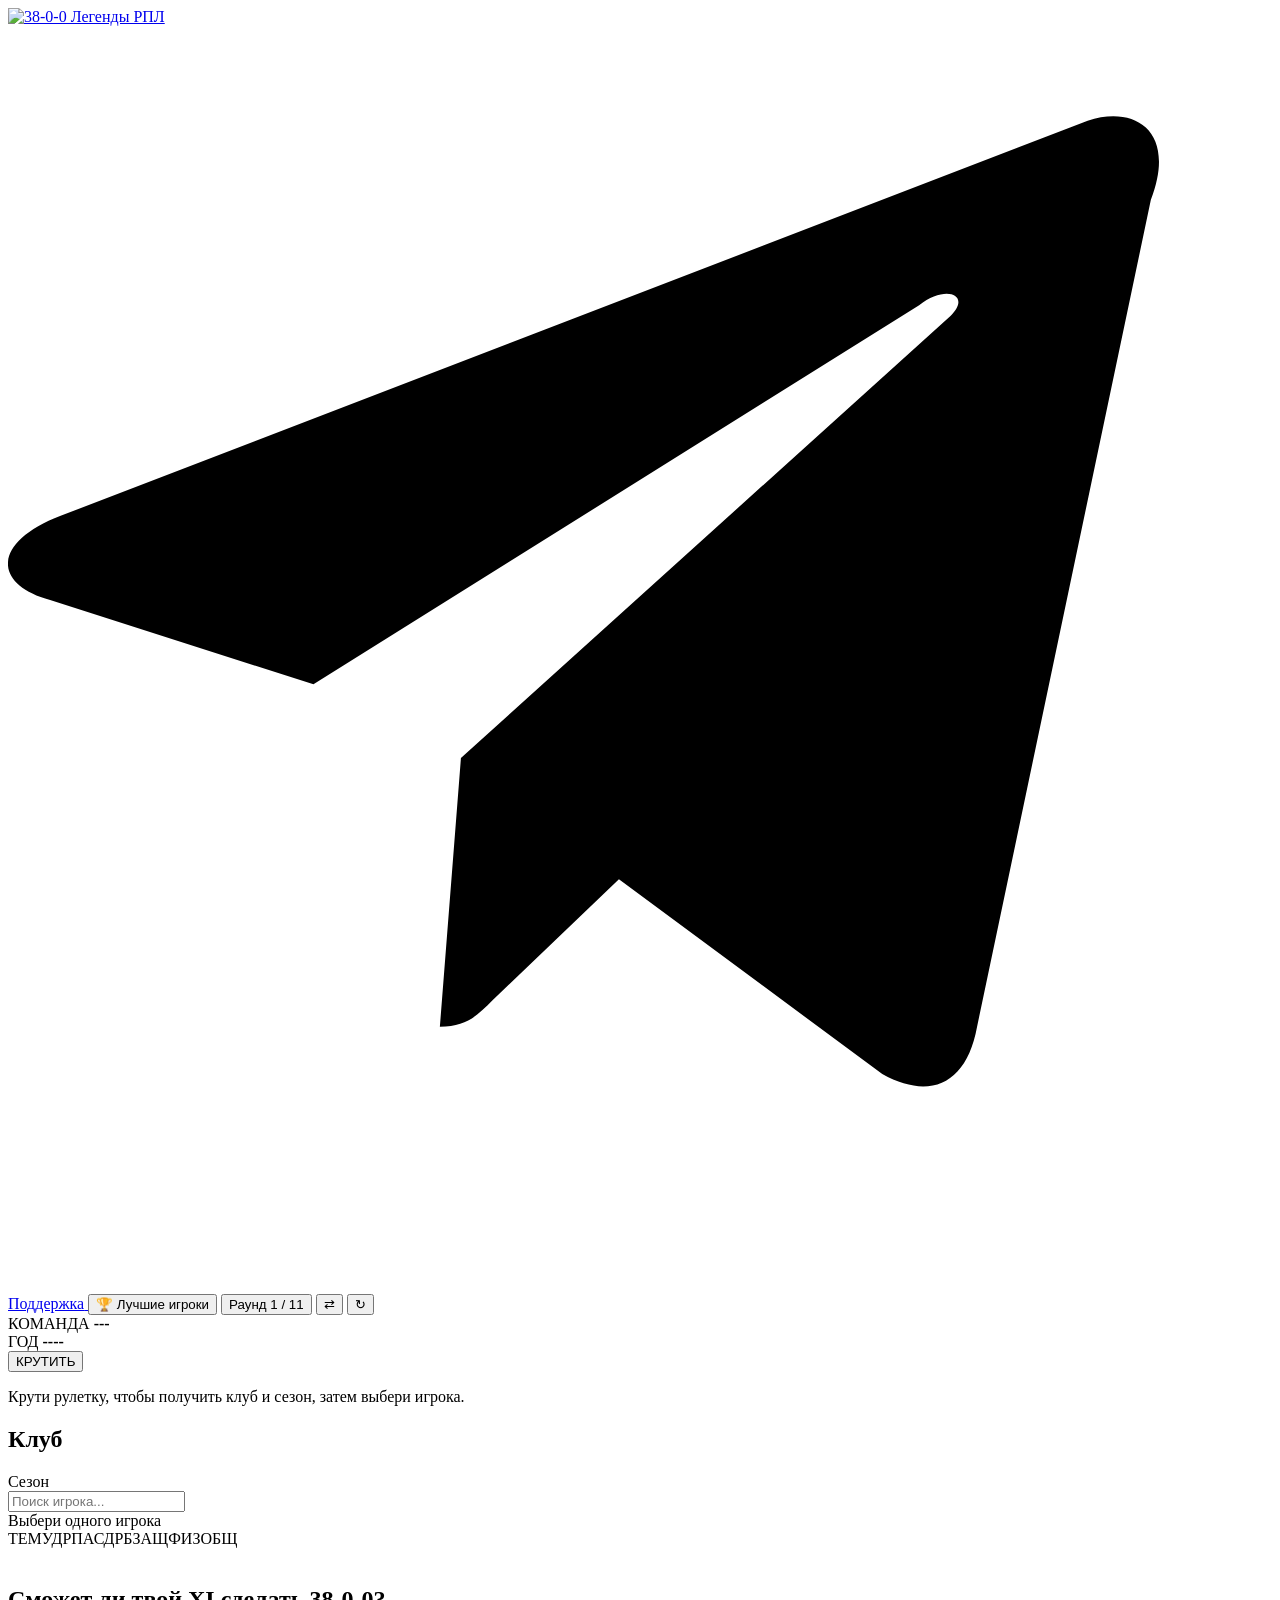
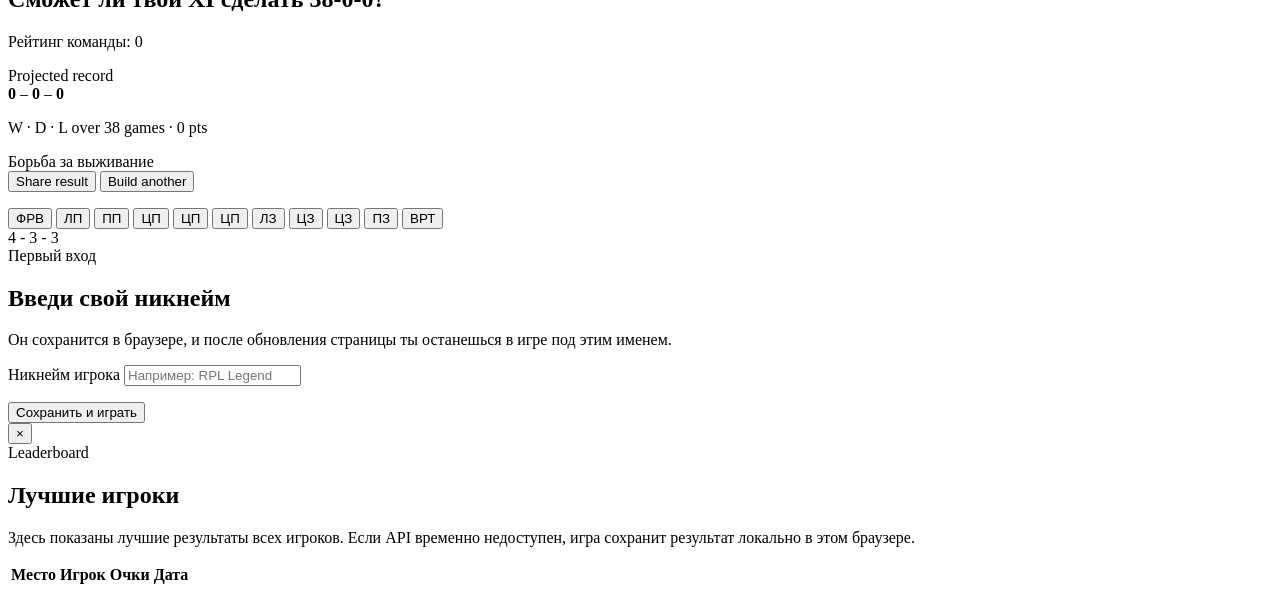
==== draft_xi_static_game/game/index.html @ 19d1f9e4 "Open game in dedicated page" ====
<!doctype html>
<html lang="ru">
<head>
  <meta charset="utf-8" />
  <meta name="viewport" content="width=device-width, initial-scale=1" />
  <title>Игра — 38-0-0 Легенды РПЛ</title>
  <link rel="stylesheet" href="/styles.css" />
</head>
<body data-page="game">
  <div class="app-shell">
    <div class="top-glow"></div>

    <header class="app-header game-header" id="appHeader">
      <a class="brand-mini game-brand" href="/" aria-label="На главную 38-0-0 Легенды РПЛ">
        <img class="brand-logo-img" src="/logo.png" alt="38-0-0 Легенды РПЛ" />
      </a>

      <div class="header-actions">
        <a class="support-btn" href="https://t.me/rpl38game?direct" target="_blank" rel="noopener noreferrer" aria-label="Поддержка в Telegram">
          <svg class="support-btn-icon" viewBox="0 0 24 24" aria-hidden="true" focusable="false">
            <path d="M21.7 3.3 18.4 19c-.2 1.1-.9 1.4-1.8.9l-5-3.7-2.4 2.3c-.3.3-.5.5-1 .5l.4-5.1 9.3-8.4c.4-.4-.1-.6-.6-.2L5.8 12.5.8 10.9c-1.1-.3-1.1-1.1.2-1.6L20.5 1.8c.9-.3 1.7.2 1.2 1.5Z"/>
          </svg>
          <span>Поддержка</span>
        </a>
        <button class="leaderboard-btn" id="leaderboardBtn" type="button">🏆 Лучшие игроки</button>
        <button class="round-pill hidden" id="roundPill">Раунд 1 / 11</button>
        <button class="icon-btn hidden" id="changeSideBtn" title="Поменять стороны">⇄</button>
        <button class="icon-btn hidden" id="resetBtn" title="Начать заново">↻</button>
      </div>
    </header>

    <main>
      <section class="screen game-screen hidden" id="gameScreen">
        <div class="game-grid" id="gameGrid">
          <aside class="control-panel" id="controlPanel">
            <div class="draw-card" id="drawCard">
              <div class="draw-top">
                <div class="draw-stat neon-pink">
                  <span>КОМАНДА</span>
                  <strong id="teamCode">---</strong>
                </div>
                <div class="draw-stat neon-purple">
                  <span>ГОД</span>
                  <strong id="seasonCode">----</strong>
                </div>
              </div>

              <button class="primary-btn" id="spinBtn">КРУТИТЬ</button>
              <p class="hint" id="spinHint">Крути рулетку, чтобы получить клуб и сезон, затем выбери игрока.</p>
            </div>

            <div class="players-card hidden" id="playersCard">
              <div class="players-head">
                <div>
                  <h2 id="clubTitle">Клуб</h2>
                  <span id="clubSeason">Сезон</span>
                </div>
                <input id="searchInput" type="search" placeholder="Поиск игрока..." autocomplete="off" />
              </div>

              <div class="draft-info" id="draftInfo">Выбери одного игрока</div>

              <div class="stat-head">
                <span></span>
                <span>ТЕМ</span><span>УДР</span><span>ПАС</span><span>ДРБ</span><span>ЗАЩ</span><span>ФИЗ</span><span>ОБЩ</span>
              </div>

              <div class="players-list" id="playersList"></div>
            </div>

            <div class="finished-card hidden" id="finishedCard">
              <div class="finish-logo" aria-hidden="true">
                <img src="/logo.png" alt="" />
              </div>
              <h2 id="finishHeadline">Сможет ли твой XI сделать 38-0-0?</h2>
              <p id="teamRatingText">Рейтинг команды: 0</p>

              <div class="projected-record-card" aria-label="Прогноз сезона">
                <div class="projected-kicker">Projected record</div>
                <div class="projected-record">
                  <strong class="record-win" id="projectedWins">0</strong>
                  <span>–</span>
                  <strong class="record-draw" id="projectedDraws">0</strong>
                  <span>–</span>
                  <strong class="record-loss" id="projectedLosses">0</strong>
                </div>
                <p id="projectedPointsText">W · D · L over 38 games · 0 pts</p>
                <div class="season-badge" id="seasonBadge">Борьба за выживание</div>
              </div>

              <div class="finish-actions">
                <button class="share-btn" id="shareResultBtn" type="button">Share result</button>
                <button class="secondary-finish-btn" id="playAgainBtn" type="button">Build another</button>
              </div>
              <p class="share-status" id="shareStatus" aria-live="polite"></p>
            </div>
          </aside>

          <section class="pitch-wrap">
            <div class="pitch" id="pitch" aria-label="Футбольное поле 4-3-3">
              <div class="stripe s1"></div>
              <div class="stripe s2"></div>
              <div class="stripe s3"></div>
              <div class="stripe s4"></div>
              <div class="stripe s5"></div>
              <div class="stripe s6"></div>
              <div class="line half"></div>
              <div class="circle center-circle"></div>
              <div class="box penalty top"></div>
              <div class="box six top"></div>
              <div class="box penalty bottom"></div>
              <div class="box six bottom"></div>
              <div class="dot top-dot"></div>
              <div class="dot bottom-dot"></div>

              <button class="slot" data-slot="st" data-position="ФРВ"><span>ФРВ</span></button>
              <button class="slot" data-slot="lw" data-position="ЛП"><span>ЛП</span></button>
              <button class="slot" data-slot="rw" data-position="ПП"><span>ПП</span></button>

              <button class="slot" data-slot="cm-left" data-position="ЦП"><span>ЦП</span></button>
              <button class="slot" data-slot="cm-mid" data-position="ЦП"><span>ЦП</span></button>
              <button class="slot" data-slot="cm-right" data-position="ЦП"><span>ЦП</span></button>

              <button class="slot" data-slot="lb" data-position="ЛЗ"><span>ЛЗ</span></button>
              <button class="slot" data-slot="cb-left" data-position="ЦЗ"><span>ЦЗ</span></button>
              <button class="slot" data-slot="cb-right" data-position="ЦЗ"><span>ЦЗ</span></button>
              <button class="slot" data-slot="rb" data-position="ПЗ"><span>ПЗ</span></button>
              <button class="slot" data-slot="gk" data-position="ВРТ"><span>ВРТ</span></button>
            </div>
            <div class="formation-pill" id="formationPill">4 - 3 - 3</div>
          </section>
        </div>
      </section>
    </main>
  </div>

  <div class="modal-backdrop hidden" id="nicknameModal" role="dialog" aria-modal="true" aria-labelledby="nicknameTitle">
    <form class="modal-card nickname-card" id="nicknameForm">
      <div class="modal-kicker">Первый вход</div>
      <h2 id="nicknameTitle">Введи свой никнейм</h2>
      <p>Он сохранится в браузере, и после обновления страницы ты останешься в игре под этим именем.</p>
      <label for="nicknameInput">Никнейм игрока</label>
      <input id="nicknameInput" name="nickname" type="text" maxlength="24" placeholder="Например: RPL Legend" autocomplete="nickname" required />
      <p class="form-error" id="nicknameError" aria-live="polite"></p>
      <button class="primary-btn" type="submit">Сохранить и играть</button>
    </form>
  </div>

  <div class="modal-backdrop hidden" id="leaderboardModal" role="dialog" aria-modal="true" aria-labelledby="leaderboardTitle">
    <div class="modal-card leaderboard-card">
      <button class="modal-close" id="closeLeaderboardBtn" type="button" aria-label="Закрыть таблицу лидеров">×</button>
      <div class="modal-kicker">Leaderboard</div>
      <h2 id="leaderboardTitle">Лучшие игроки</h2>
      <p>Здесь показаны лучшие результаты всех игроков. Если API временно недоступен, игра сохранит результат локально в этом браузере.</p>
      <div class="leaderboard-table-wrap">
        <table class="leaderboard-table">
          <thead>
            <tr><th>Место</th><th>Игрок</th><th>Очки</th><th>Дата</th></tr>
          </thead>
          <tbody id="leaderboardBody"></tbody>
        </table>
      </div>
    </div>
  </div>




  <script src="/data/players.js"></script>
  <script src="/js/app.js"></script>
</body>
</html>
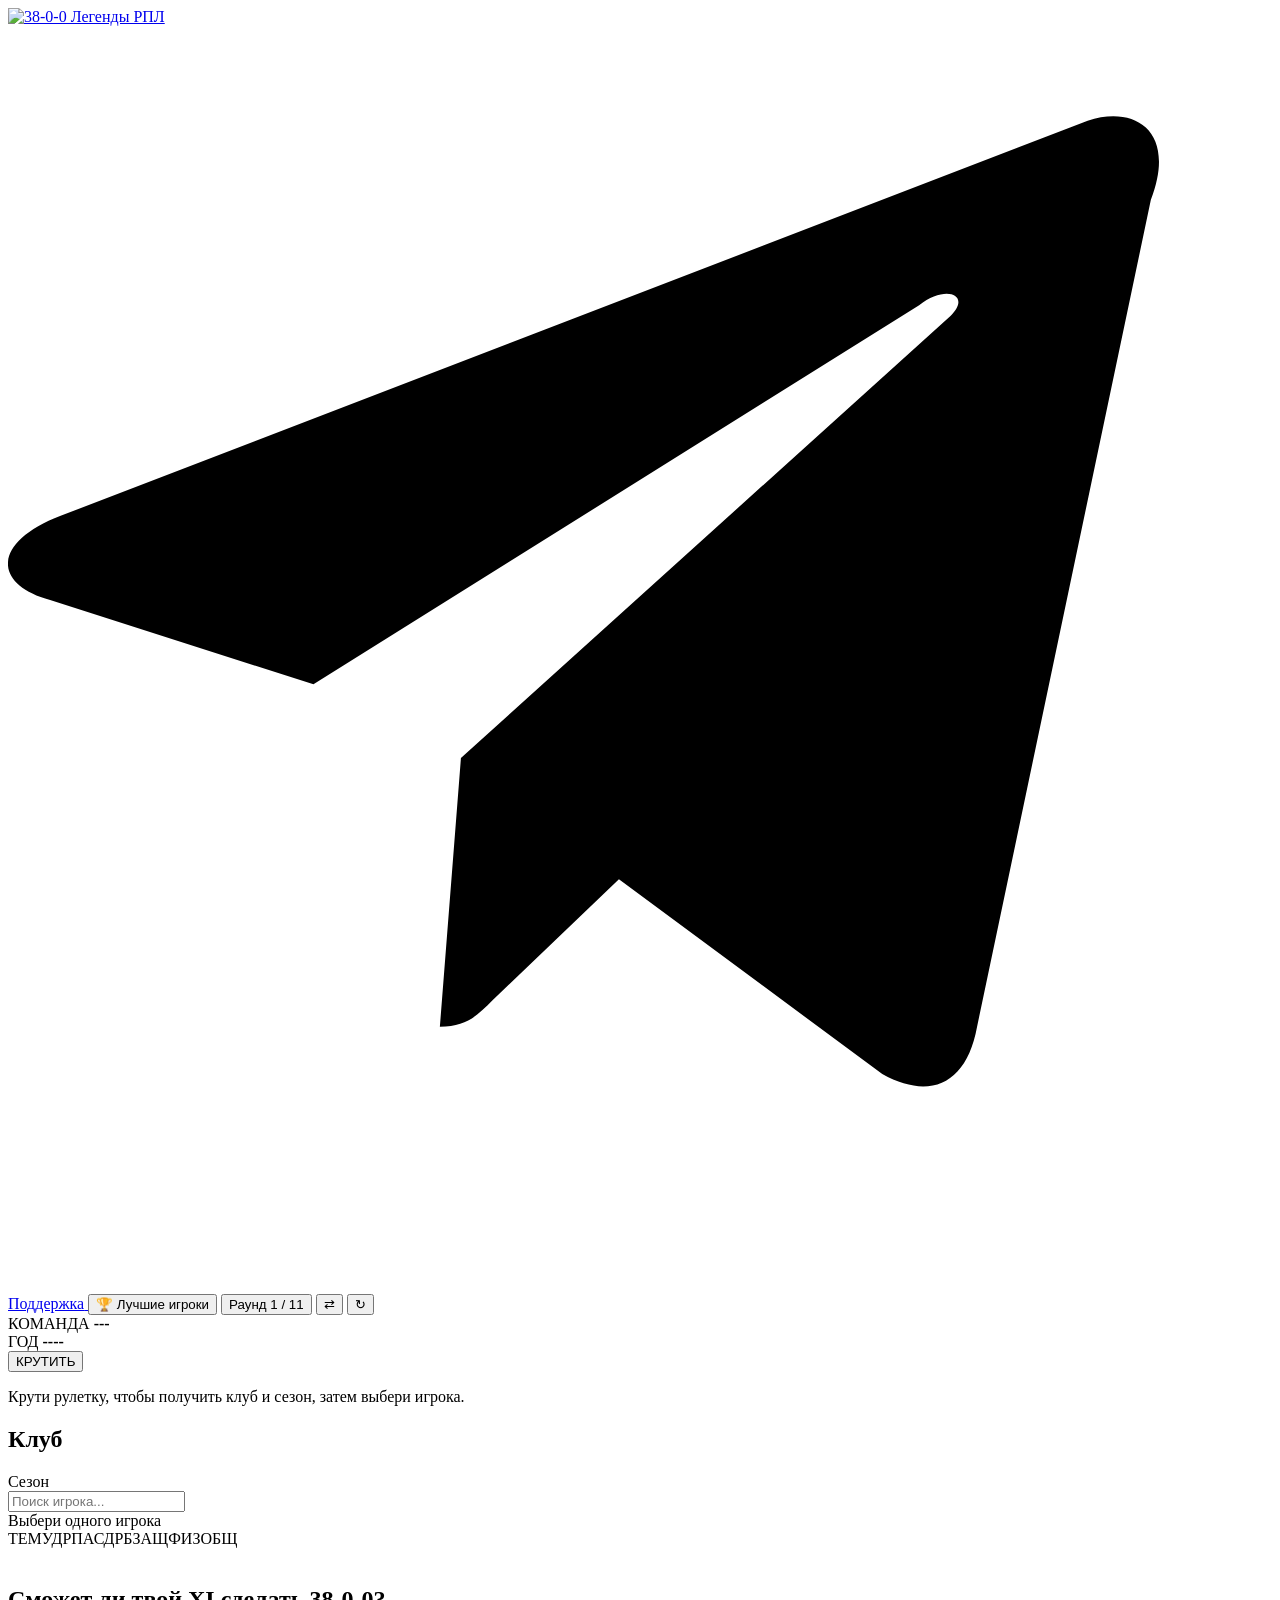
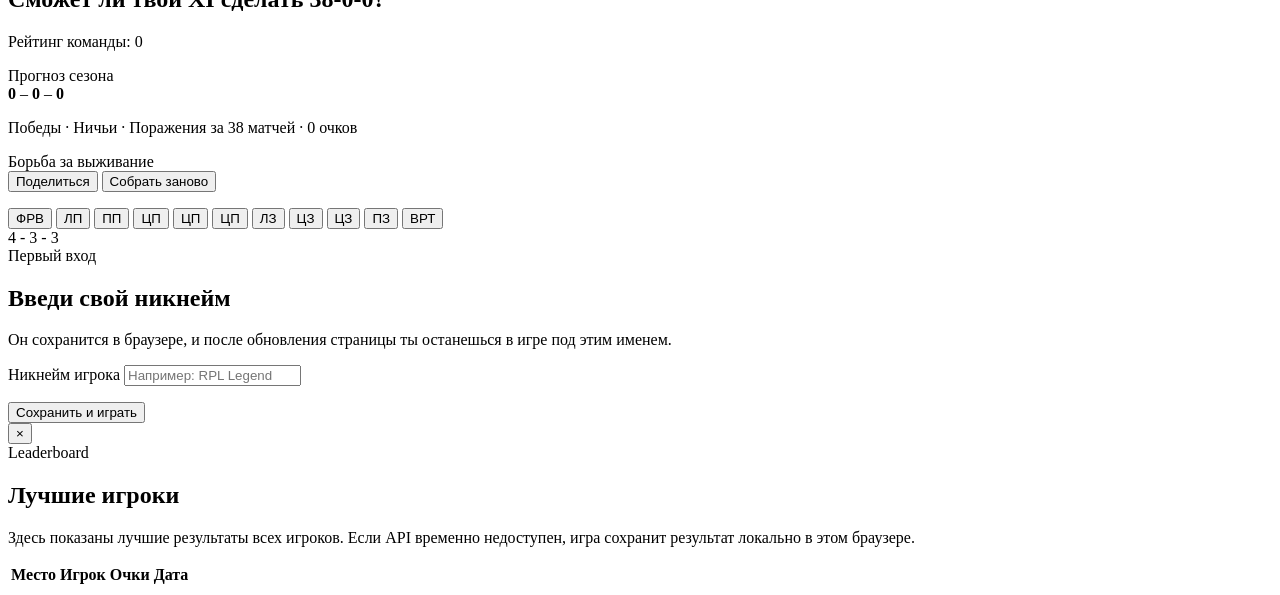
==== commit 808411cb: "Localize finish card text" ====
--- a/draft_xi_static_game/game/index.html
+++ b/draft_xi_static_game/game/index.html
@@ -76,7 +76,7 @@
               <p id="teamRatingText">Рейтинг команды: 0</p>
 
               <div class="projected-record-card" aria-label="Прогноз сезона">
-                <div class="projected-kicker">Projected record</div>
+                <div class="projected-kicker">Прогноз сезона</div>
                 <div class="projected-record">
                   <strong class="record-win" id="projectedWins">0</strong>
                   <span>–</span>
@@ -84,13 +84,13 @@
                   <span>–</span>
                   <strong class="record-loss" id="projectedLosses">0</strong>
                 </div>
-                <p id="projectedPointsText">W · D · L over 38 games · 0 pts</p>
+                <p id="projectedPointsText">Победы · Ничьи · Поражения за 38 матчей · 0 очков</p>
                 <div class="season-badge" id="seasonBadge">Борьба за выживание</div>
               </div>
 
               <div class="finish-actions">
-                <button class="share-btn" id="shareResultBtn" type="button">Share result</button>
-                <button class="secondary-finish-btn" id="playAgainBtn" type="button">Build another</button>
+                <button class="share-btn" id="shareResultBtn" type="button">Поделиться</button>
+                <button class="secondary-finish-btn" id="playAgainBtn" type="button">Собрать заново</button>
               </div>
               <p class="share-status" id="shareStatus" aria-live="polite"></p>
             </div>
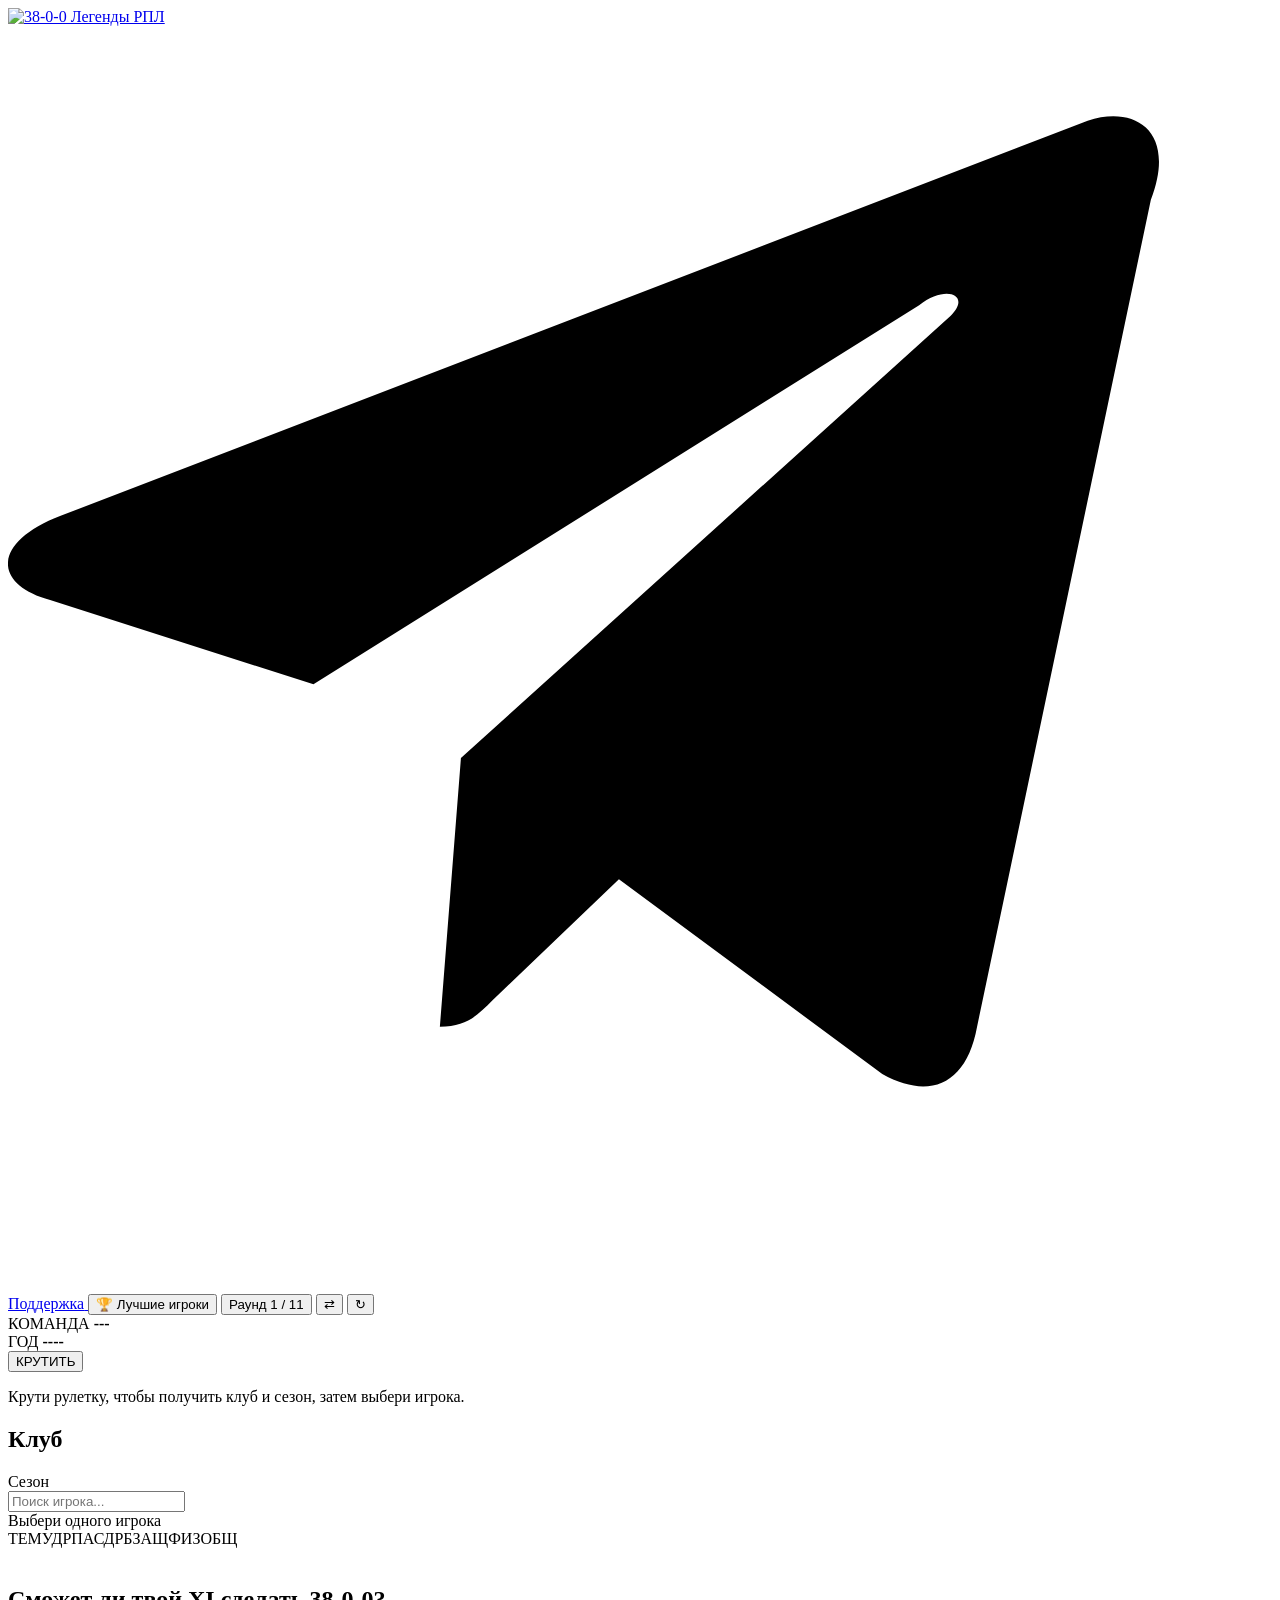
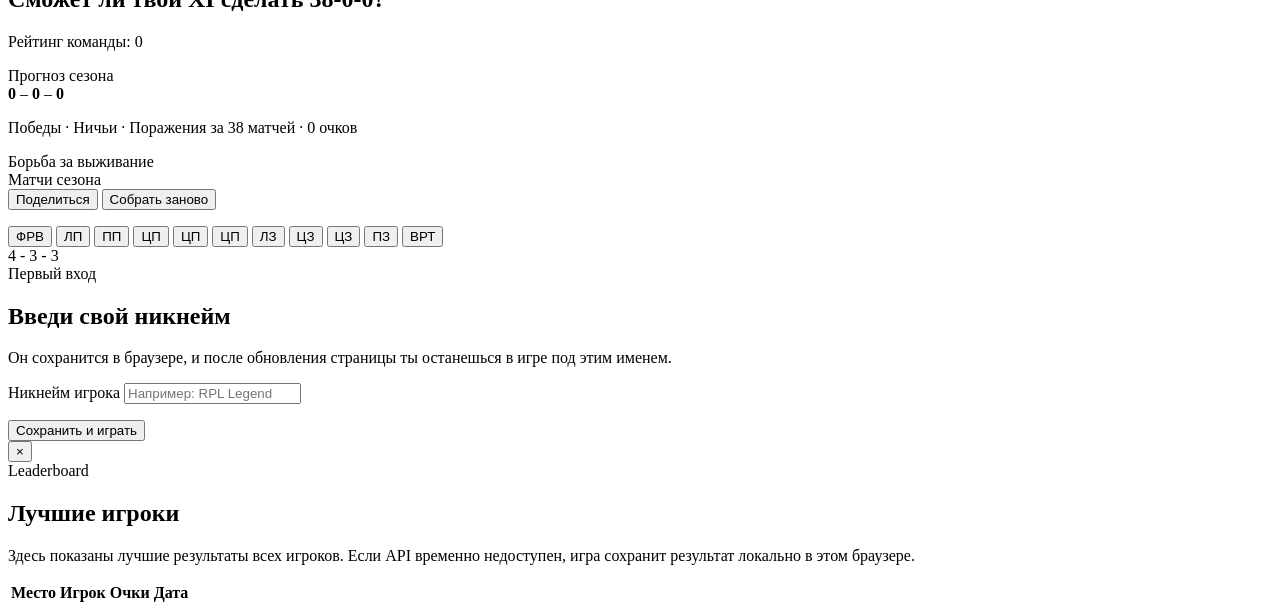
==== commit 0af5181a: "Store season records and show finish matches" ====
--- a/draft_xi_static_game/game/index.html
+++ b/draft_xi_static_game/game/index.html
@@ -88,6 +88,11 @@
                 <div class="season-badge" id="seasonBadge">Борьба за выживание</div>
               </div>
 
+              <div class="match-results-card" aria-label="Матчи сезона">
+                <div class="projected-kicker">Матчи сезона</div>
+                <div class="match-results-list" id="matchResultsList"></div>
+              </div>
+
               <div class="finish-actions">
                 <button class="share-btn" id="shareResultBtn" type="button">Поделиться</button>
                 <button class="secondary-finish-btn" id="playAgainBtn" type="button">Собрать заново</button>
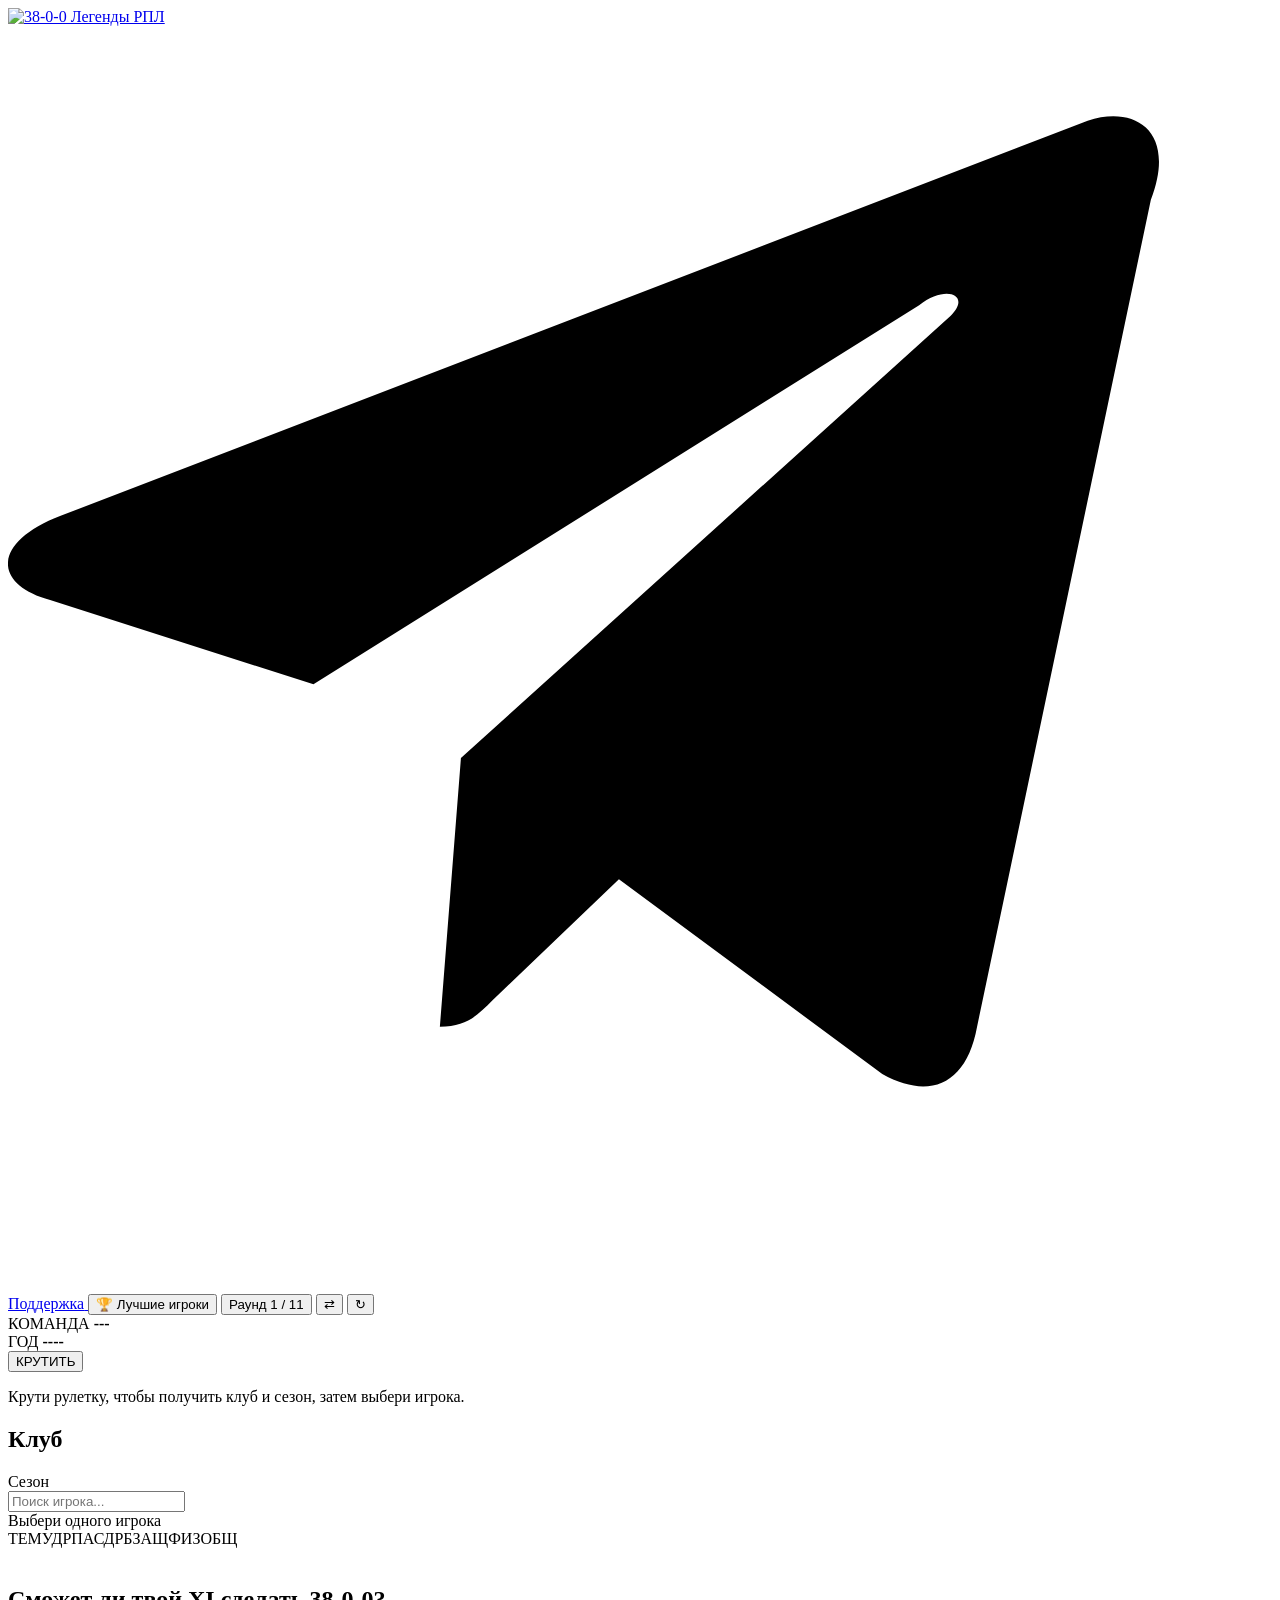
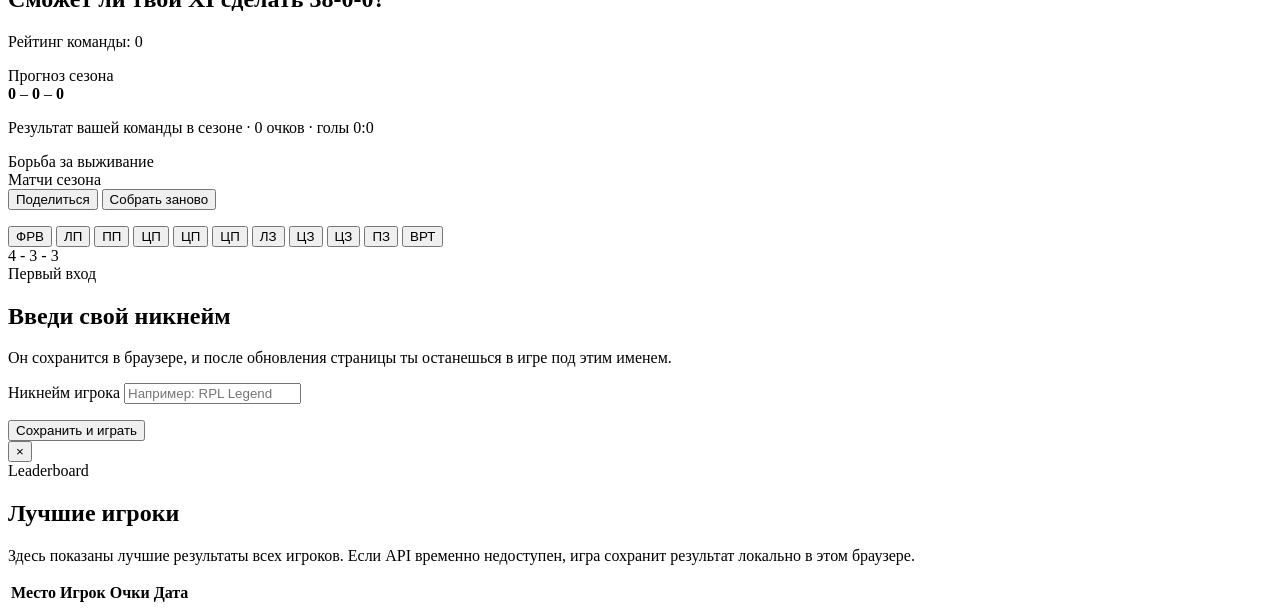
==== commit 16c384fc: "Update season result copy" ====
--- a/draft_xi_static_game/game/index.html
+++ b/draft_xi_static_game/game/index.html
@@ -84,7 +84,7 @@
                   <span>–</span>
                   <strong class="record-loss" id="projectedLosses">0</strong>
                 </div>
-                <p id="projectedPointsText">Победы · Ничьи · Поражения за 38 матчей · 0 очков</p>
+                <p id="projectedPointsText">Результат вашей команды в сезоне · 0 очков · голы 0:0</p>
                 <div class="season-badge" id="seasonBadge">Борьба за выживание</div>
               </div>
 
